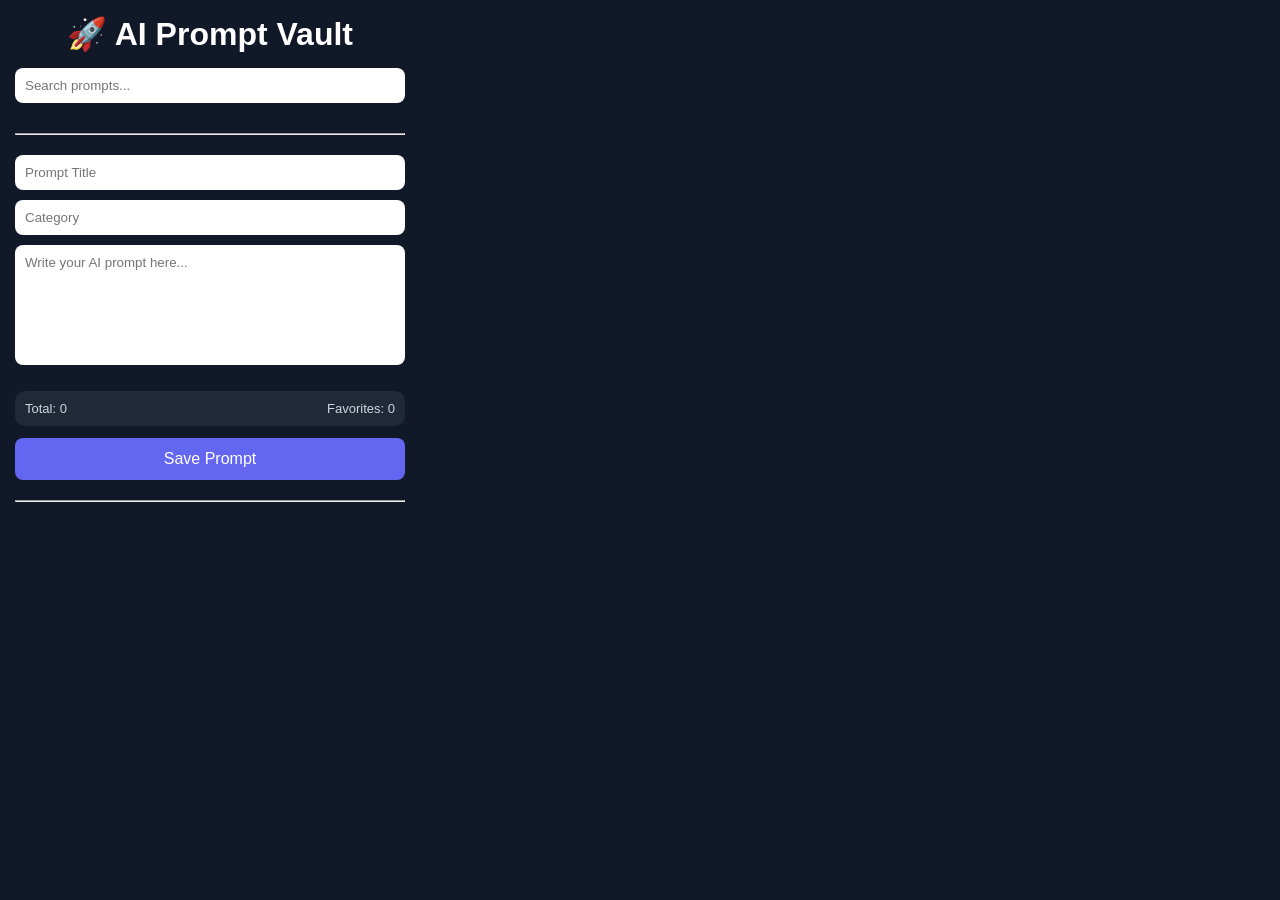
==== popup.html @ 7f549c50 "initial" ====
<!DOCTYPE html>
<html>

<head>
    <meta charset="UTF-8">
    <title>AI Prompt Vault</title>

    <link rel="stylesheet" href="popup.css">
</head>

<body>

    <div class="container">

        <h1>🚀 AI Prompt Vault</h1>

        <input
            id="search"
            type="text"
            placeholder="Search prompts...">

        <hr>

        <input
            id="title"
            type="text"
            placeholder="Prompt Title">

        <input
            id="category"
            type="text"
            placeholder="Category">

        <textarea
            id="prompt"
            placeholder="Write your AI prompt here..."></textarea>

            <div class="stats">

    <span id="totalCount">Total: 0</span>

    <span id="favoriteCount">Favorites: 0</span>

</div>

        <button id="saveBtn">
            Save Prompt
        </button>

        <hr>

        <div id="promptList"></div>

    </div>

    <script src="popup.js"></script>

</body>

</html>
---- popup.css ----
*{
    margin:0;
    padding:0;
    box-sizing:border-box;
    font-family:Arial,sans-serif;
}

body{

    width:420px;

    background:#111827;

    color:white;

    padding:15px;
}

h1{

    text-align:center;

    margin-bottom:15px;
}

input,
textarea{

    width:100%;

    padding:10px;

    margin-bottom:10px;

    border:none;

    border-radius:8px;

    outline:none;
}

textarea{

    height:120px;

    resize:none;
}

button{

    width:100%;

    padding:12px;

    border:none;

    border-radius:8px;

    background:#6366F1;

    color:white;

    cursor:pointer;

    font-size:16px;
}

button:hover{

    background:#4F46E5;
}

hr{

    margin:20px 0;
}

#promptList{

    display:flex;

    flex-direction:column;

    gap:12px;
}
.card{

    background:#1F2937;

    padding:15px;

    border-radius:12px;

    border:1px solid #374151;

}

.card h3{

    margin-bottom:6px;

}

.card small{

    color:#60A5FA;

}

.card p{

    margin:12px 0;

    white-space:pre-wrap;

}

.card span{

    color:#9CA3AF;

    font-size:12px;

}
.actions{

    display:flex;

    gap:8px;

    margin-top:12px;

}

.actions button{

    flex:1;

    padding:8px;

    font-size:13px;

}
.stats{

    display:flex;

    justify-content:space-between;

    margin:12px 0;

    padding:10px;

    background:#1F2937;

    border-radius:10px;

    font-size:13px;

    color:#D1D5DB;

}

.card{

    transition:.25s;

}

.card:hover{

    transform:translateY(-2px);

    border-color:#6366F1;

}

.favoriteBtn.active{

    background:#F59E0B;

}
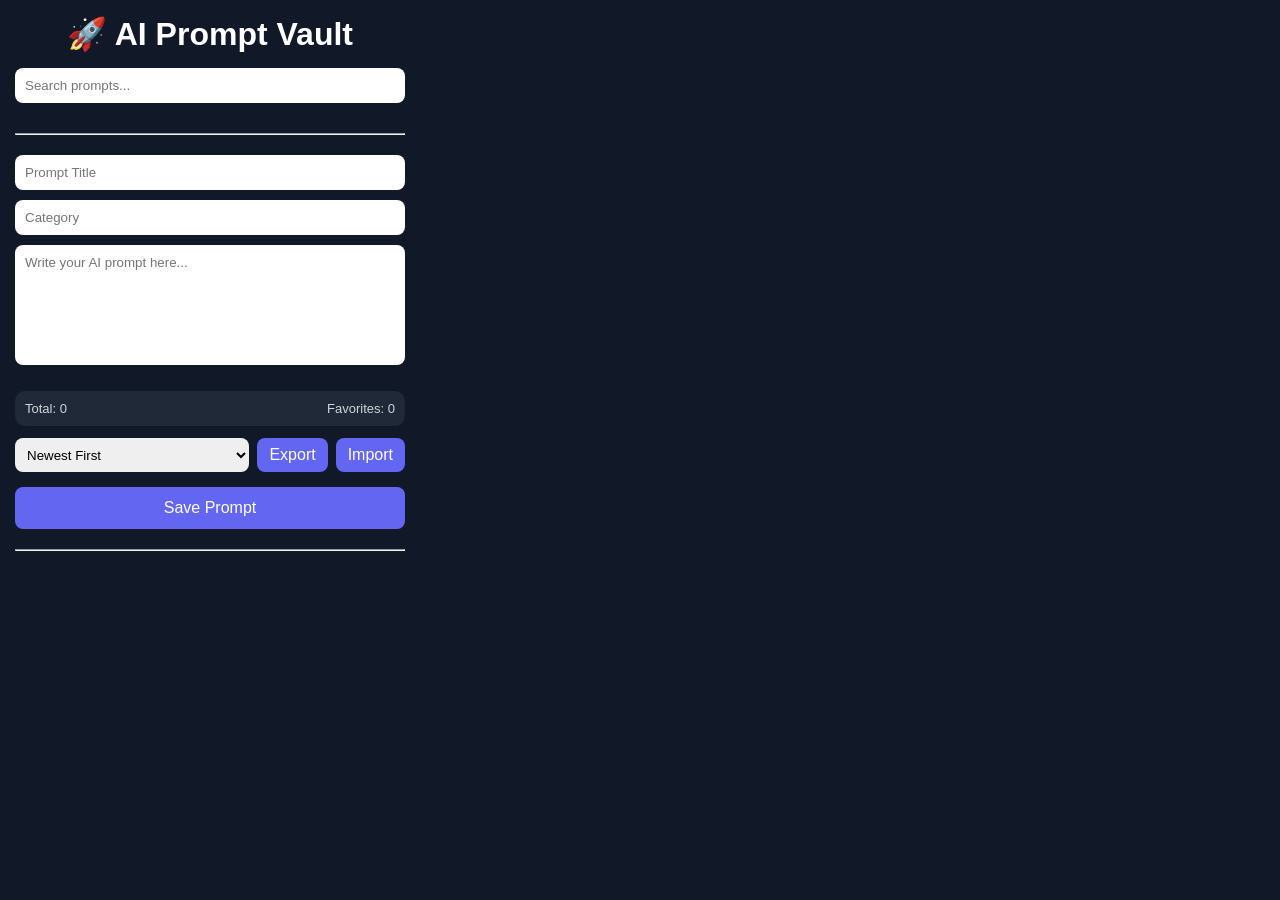
==== commit d5a91c33: "add modifications Sorting, Export JSON, Import JSON, Toast notifications" ====
--- a/popup.html
+++ b/popup.html
@@ -43,6 +43,28 @@
 
 </div>
 
+<div class="toolbar">
+    <select id="sortselect">
+        <option value="newest">Newest First</option>
+        <option value="oldest">Oldest First</option>
+        <option value="az">A - Z</option>
+           <option value="za">Z - A</option>
+
+    </select>
+
+    <button id="exportBtn">Export</button>
+        <button id="importBtn">Import</button>
+
+        <input
+           type="file"
+            id="importFile"
+            accept=".json"
+            hidden>
+
+</div>
+
+    <div id="toast"></div>
+    
         <button id="saveBtn">
             Save Prompt
         </button>
--- a/popup.css
+++ b/popup.css
@@ -117,7 +117,7 @@
 
 .card span{
 
-    color:#9CA3AF;
+    color:#143b7f;
 
     font-size:12px;
 
@@ -179,4 +179,42 @@
 
     background:#F59E0B;
 
+}
+.toolbar{
+
+    display:flex;
+    gap:8px;
+    margin-bottom:15px;
+}
+
+.toolbar select{
+    flex:1;
+    padding:8px;
+    border:none;
+    border-radius:8px;
+    
+}
+
+.toolbar button{
+    padding:8px 12px;
+    width:auto;
+}
+
+#toast{
+    position:fixed;
+    bottom: 15px;
+    left:50%;
+    transform:translateX(-50%);
+    background: #10B981;
+    color: white;
+    padding: 10px 16px;
+    border: radius 8px;
+    opacity: 0; 
+    transition: .3s;
+    pointer-events: none;
+    font-size: 13px;
+}
+
+#toast.show{
+    opacity: 1;
 }
